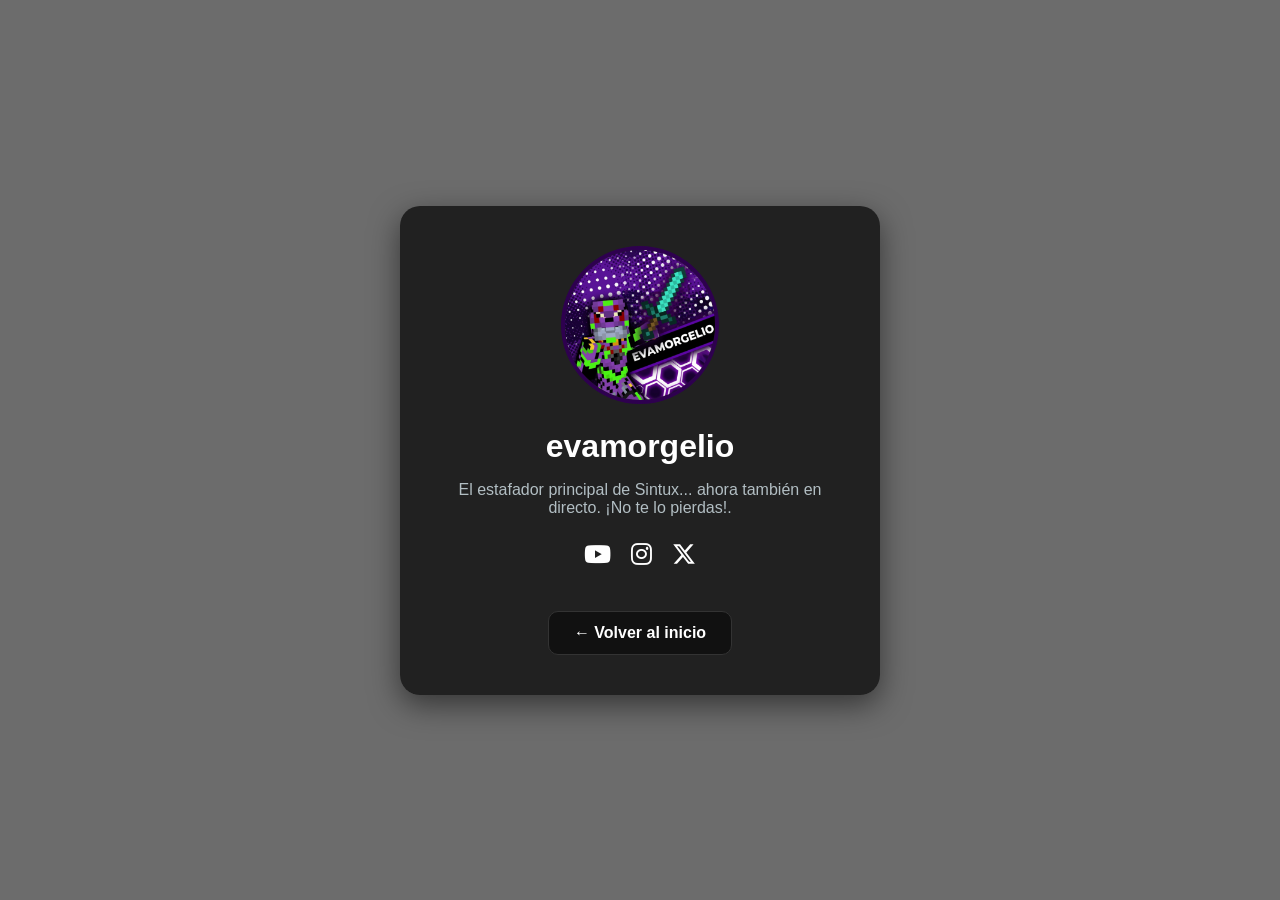
==== perfil-evamorgelio.html @ 2eab4390 "Create perfil-evamorgelio.html" ====
<!DOCTYPE html>
<html lang="es">
<head>
    <meta charset="UTF-8">
    <meta name="viewport" content="width=device-width, initial-scale=1.0">
    <title>Perfil de evamorgelio | Sintux Studios</title>
    <link rel="stylesheet" href="https://cdnjs.cloudflare.com/ajax/libs/font-awesome/6.4.0/css/all.min.css">
    <style>
        /* Estructura para el fondo borroso */
        body, html {
            margin: 0;
            padding: 0;
            height: 100%;
            overflow: hidden;
            font-family: 'Segoe UI', sans-serif;
            color: #ffffff;
        }

        .background-img {
            position: fixed;
            top: -10px;
            left: -10px;
            width: calc(100% + 20px);
            height: calc(100% + 20px);
            /* REEMPLAZA 'fondo.png' por el nombre exacto de tu imagen de fondo purpura */
            background-image: url('fondo5.png');
            background-size: cover;
            background-position: center;
            background-repeat: no-repeat;
            filter: blur(8px); /* Desenfoca la imagen de fondo */
            z-index: -2;
        }

        .overlay {
            position: fixed;
            top: 0;
            left: 0;
            width: 100%;
            height: 100%;
            background-color: rgba(10, 10, 10, 0.6); /* Capa oscura para contraste */
            z-index: -1;
        }

        /* Contenido principal */
        .main-content {
            display: flex;
            justify-content: center;
            align-items: center;
            height: 100vh;
            position: relative;
            z-index: 1;
        }

        .perfil-card {
            text-align: center;
            padding: 40px;
            width: 90%;
            max-width: 400px;
            background: rgba(20, 20, 20, 0.85);
            border-radius: 20px;
            box-shadow: 0 10px 30px rgba(0, 0, 0, 0.5);
        }

        .perfil-img {
            width: 150px;
            height: 150px;
            border-radius: 50%;
            object-fit: cover;
            margin-bottom: 20px;
            border: 4px solid #2E004F;
        }

        h1 { margin: 0 0 10px 0; font-size: 2rem; }
        p { color: #b2bec3; margin-bottom: 25px; }

        .social-links {
            display: flex;
            justify-content: center;
            gap: 20px;
            margin: 25px 0;
            align-items: center;
            flex-wrap: wrap;
        }

        .social-links a {
            color: #ffffff;
            font-size: 1.5rem;
            text-decoration: none;
            transition: transform 0.2s, color 0.2s;
            display: flex;
            align-items: center;
            justify-content: center;
        }

        .social-links a:hover { 
            transform: scale(1.2); 
            color: #2E004F; 
        }

        /* SVG corregido para X */
        .social-links svg {
            width: 24px;
            height: 24px;
            fill: currentColor;
        }

        /* Estilo para la K de Kick */
        .kick-icon {
            font-family: sans-serif;
            font-weight: 800;
            border: 2px solid white;
            padding: 2px 8px;
            border-radius: 4px;
            font-size: 1.2rem;
            transition: all 0.2s;
        }

        .kick-icon:hover {
            border-color: #2E004F;
            color: #2E004F;
        }

        .back-btn {
            display: inline-block;
            padding: 12px 25px;
            background: #111111;
            color: white;
            text-decoration: none;
            border-radius: 10px;
            font-weight: bold;
            margin-top: 20px;
            border: 1px solid #333;
            transition: background 0.2s, border-color 0.2s;
        }

        .back-btn:hover { 
            background: #222; 
            border-color: #2E004F; 
        }
    </style>
</head>
<body>

    <div class="background-img"></div>
    <div class="overlay"></div>

    <div class="main-content">
        <div class="perfil-card">
            <img src="media5.png" alt="evamorgelio" class="perfil-img">
            <h1>evamorgelio</h1>
            <p>El estafador principal de Sintux... ahora también en directo. ¡No te lo pierdas!.</p>

            <div class="social-links">
                <a href="https://www.youtube.com/@evamorgelio1599"><i class="fab fa-youtube" aria-label="YouTube"></i></a>
                <a href="https://www.instagram.com/bryanmora897"><i class="fab fa-instagram" aria-label="Instagram"></i></a>
                
                <a href="https://x.com/Evamorgelio" target="_blank" aria-label="X">
                    <svg viewBox="0 0 24 24"><path d="M18.244 2.25h3.308l-7.227 8.26 8.502 11.24H16.17l-5.214-6.817L4.99 21.75H1.68l7.73-8.835L1.254 2.25H8.08l4.713 6.231zm-1.161 17.52h1.833L7.084 4.126H5.117z"/></svg>
                </a>
            </div>

            <a href="index.html" class="back-btn">← Volver al inicio</a>
        </div>
    </div>

</body>
</html>
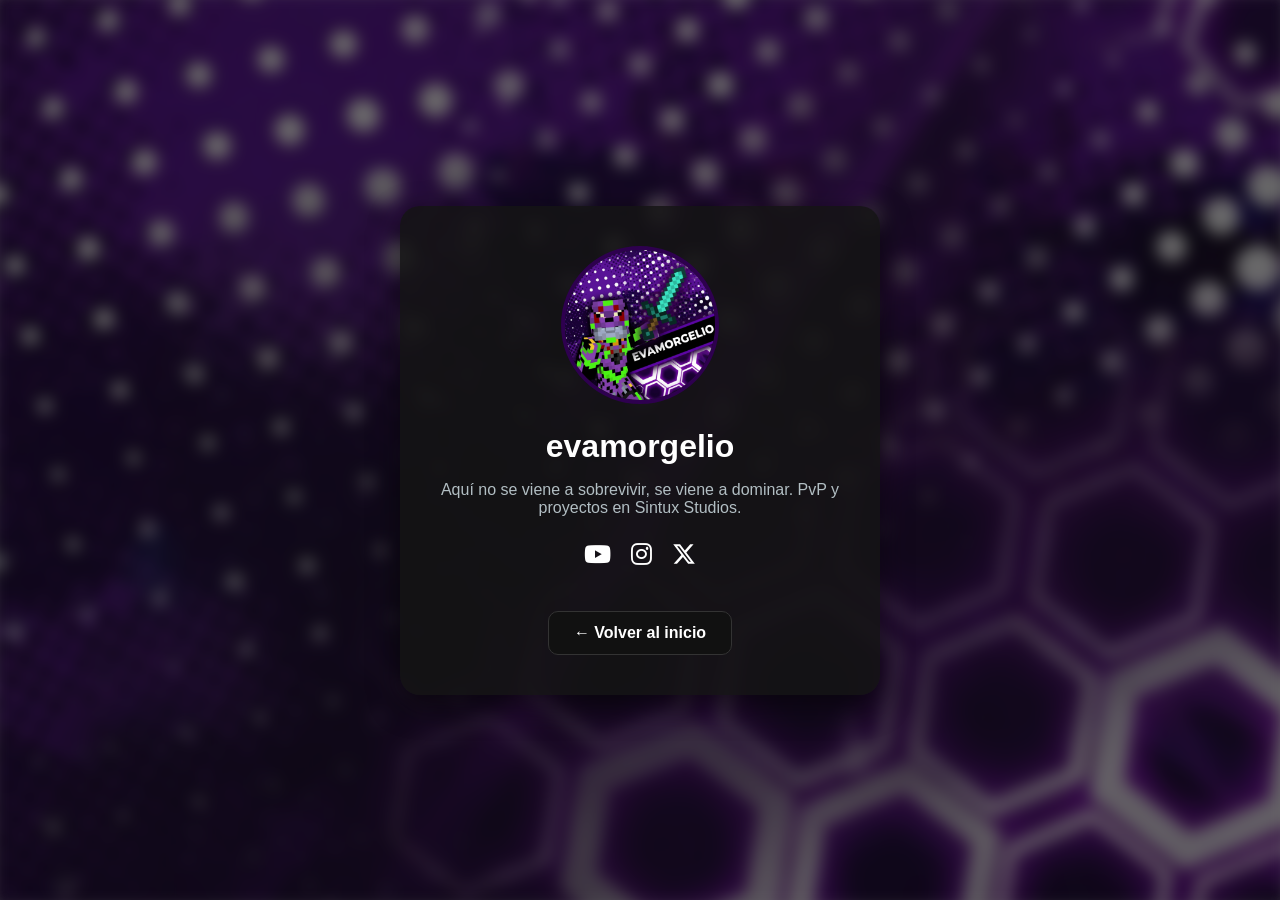
==== commit 1522b423: "Update perfil-evamorgelio.html" ====
--- a/perfil-evamorgelio.html
+++ b/perfil-evamorgelio.html
@@ -148,7 +148,7 @@
         <div class="perfil-card">
             <img src="media5.png" alt="evamorgelio" class="perfil-img">
             <h1>evamorgelio</h1>
-            <p>El estafador principal de Sintux... ahora también en directo. ¡No te lo pierdas!.</p>
+            <p>Aquí no se viene a sobrevivir, se viene a dominar. PvP y proyectos en Sintux Studios.</p>
 
             <div class="social-links">
                 <a href="https://www.youtube.com/@evamorgelio1599"><i class="fab fa-youtube" aria-label="YouTube"></i></a>
